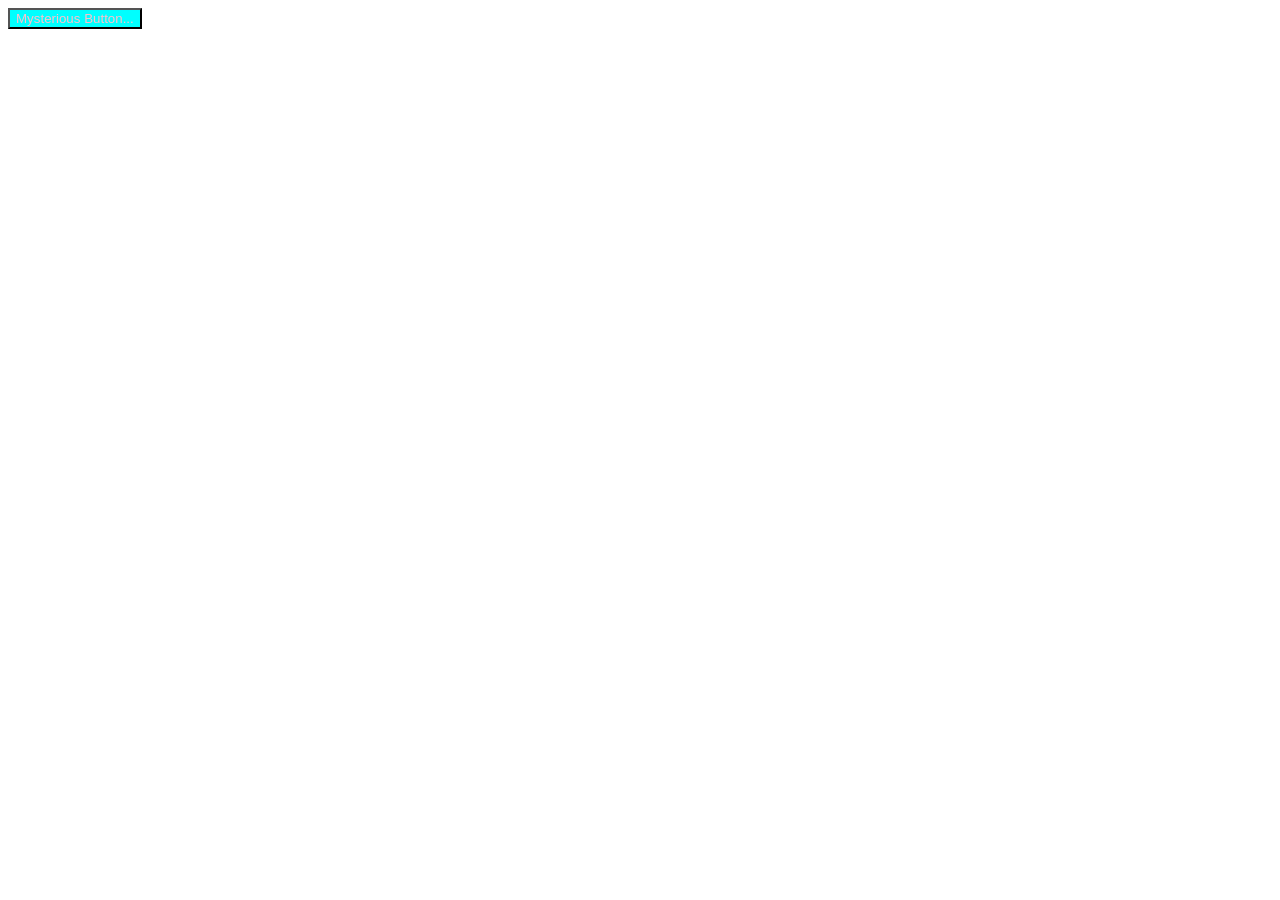
==== index.html @ 10b3039c "Stuff" ====
<!DOCTYPE html>
<head>
    <title>Fom477 -- A cute axolotl.</title>
    <link rel="stylesheet" href="_stylesheet/index.css">
</head>
<body>
    <button id="btn-redirect-wkzp">
        Mysterious Button...
    </button>
</body>
---- _stylesheet/index.css ----
#btn-redirect-wkzp
{
    background-color: aqua;
    color: pink;
}
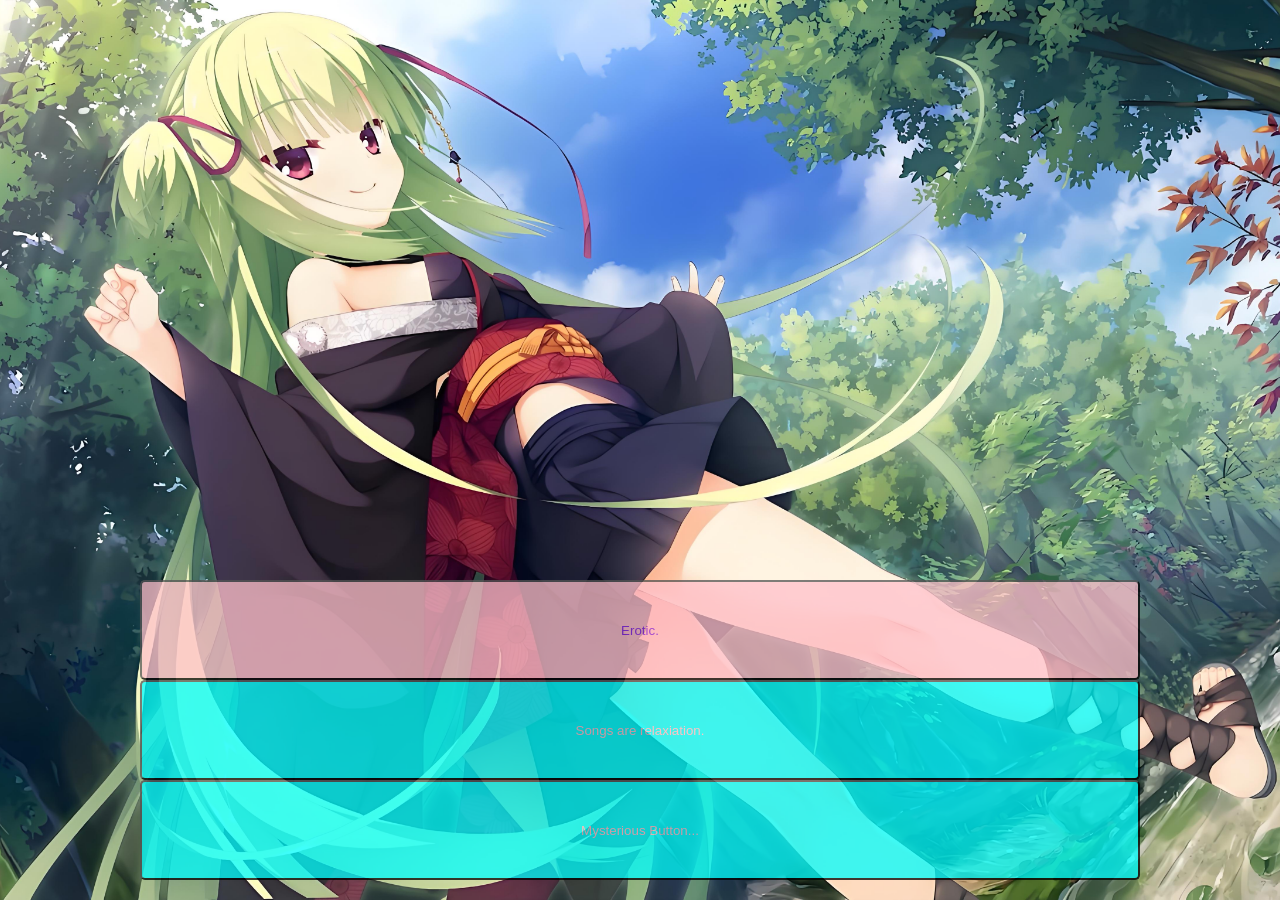
==== commit 44973b3f: "Stuff" ====
--- a/index.html
+++ b/index.html
@@ -1,10 +1,20 @@
 <!DOCTYPE html>
 <head>
     <title>Fom477 -- A cute axolotl.</title>
-    <link rel="stylesheet" href="_stylesheet/index.css">
+    <link rel="stylesheet" href="./_stylesheet/index.css">
 </head>
 <body>
-    <button id="btn-redirect-wkzp">
+    <div class="box" id="functionalities">
+    <form>
+    <button id="btn-redirect-erot" type="submit" formaction="./fun/c2ukneroticig3figu_private.html" formmethod="post">
+        Erotic.
+    </button>    
+    <button id="btn-redirect-song" type="submit" formaction="./fun/b1uknsngrcd2song_private.html" formmethod="post">
+        Songs are relaxiation.
+    </button>
+    <button id="btn-redirect-wkzp" type="submit" formaction="./fun/a0uknzpwkpg1schl_private.html" formmethod="post">
         Mysterious Button...
     </button>
+    </form>
+    </div>
 </body>
--- a/_stylesheet/index.css
+++ b/_stylesheet/index.css
@@ -1,5 +1,54 @@
+#btn-redirect-erot
+{
+    background-color: pink;
+    color: blueviolet;
+    touch-action: pinch-zoom;
+    width: 1000px;
+    height: 100px;
+    y: 10px;
+    border-radius: 5px;
+}
+
+#btn-redirect-song
+{
+    background-color: aqua;
+    color: pink;
+    touch-action: pinch-zoom;
+    width: 1000px;
+    height: 100px;
+    y: 110px;
+    border-radius: 5px;
+}
+
 #btn-redirect-wkzp
 {
     background-color: aqua;
     color: pink;
+    touch-action: pinch-zoom;
+    width: 1000px;
+    height: 100px;
+    y: 210px;
+    border-radius: 5px;
+}
+
+#functionalities
+{
+    position: absolute;
+    width: 1000px;
+    height: 230px;
+    border-radius: 8px;
+    opacity: 0.75;
+    bottom: 10%;
+    left: 50%;
+    transform: translateX(-50%);
+}
+
+body
+{
+    background-image: 
+        url("../res/bg3.jpg");
+    background-repeat: no-repeat;
+    background-size: cover;
+    background-position: center;
+    background-attachment: fixed;
 }
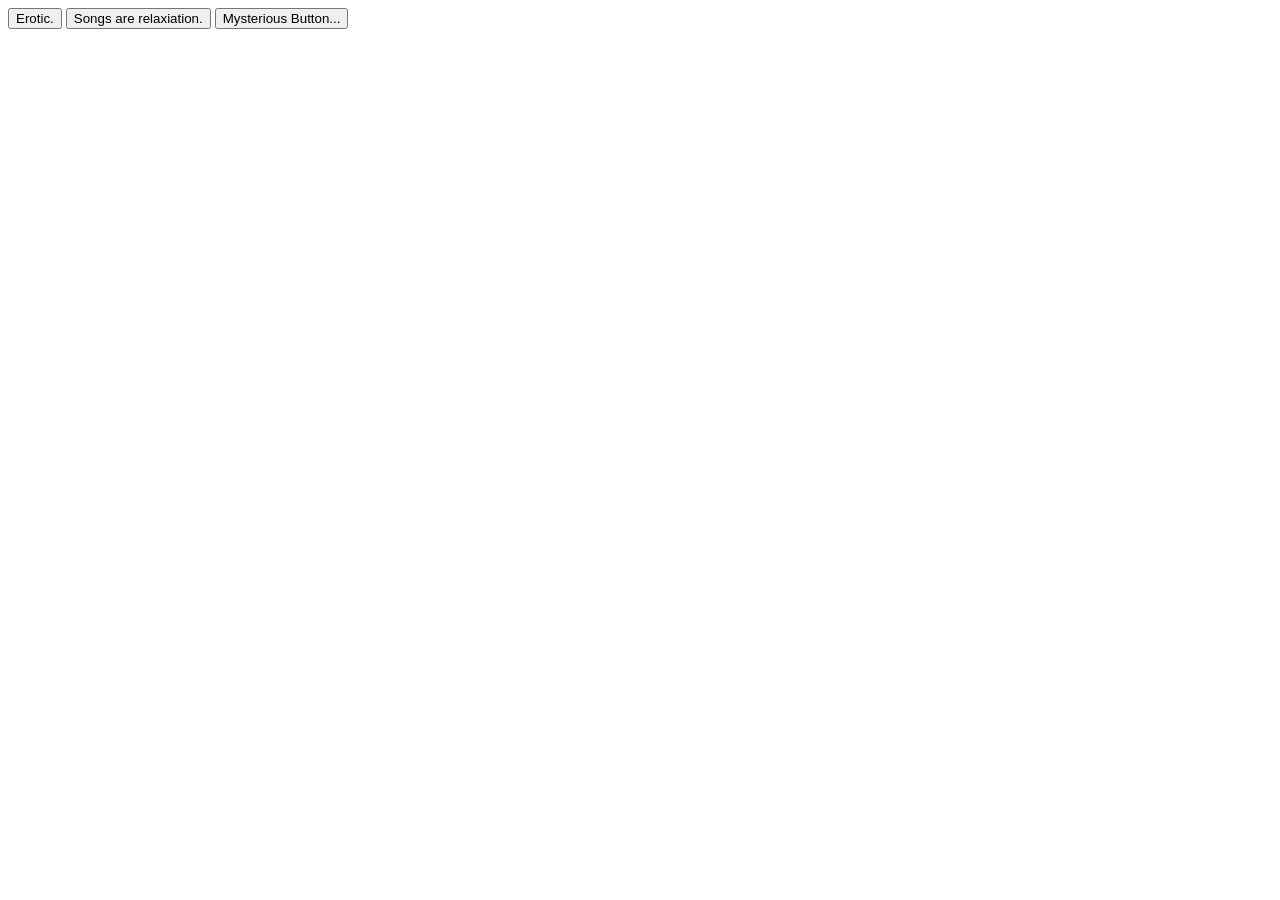
==== commit 1856679e: "Stuff" ====
--- a/index.html
+++ b/index.html
@@ -1,18 +1,18 @@
 <!DOCTYPE html>
 <head>
     <title>Fom477 -- A cute axolotl.</title>
-    <link rel="stylesheet" href="./_stylesheet/index.css">
+    <link rel="stylesheet" href="https://fom477.fomdev.com/_stylesheet/index.css">
 </head>
 <body>
     <div class="box" id="functionalities">
     <form>
-    <button id="btn-redirect-erot" type="submit" formaction="./fun/c2ukneroticig3figu_private.html" formmethod="post">
+    <button id="btn-redirect-erot" type="submit" formaction="https://fom477.fomdev.com/fun/c2ukneroticig3figu_private.html" formmethod="post">
         Erotic.
     </button>    
-    <button id="btn-redirect-song" type="submit" formaction="./fun/b1uknsngrcd2song_private.html" formmethod="post">
+    <button id="btn-redirect-song" type="submit" formaction="https://fom477.fomdev.com/fun/b1uknsngrcd2song_private.html" formmethod="post">
         Songs are relaxiation.
     </button>
-    <button id="btn-redirect-wkzp" type="submit" formaction="./fun/a0uknzpwkpg1schl_private.html" formmethod="post">
+    <button id="btn-redirect-wkzp" type="submit" formaction="https://fom477.fomdev.com/fun/a0uknzpwkpg1schl_private.html" formmethod="post">
         Mysterious Button...
     </button>
     </form>
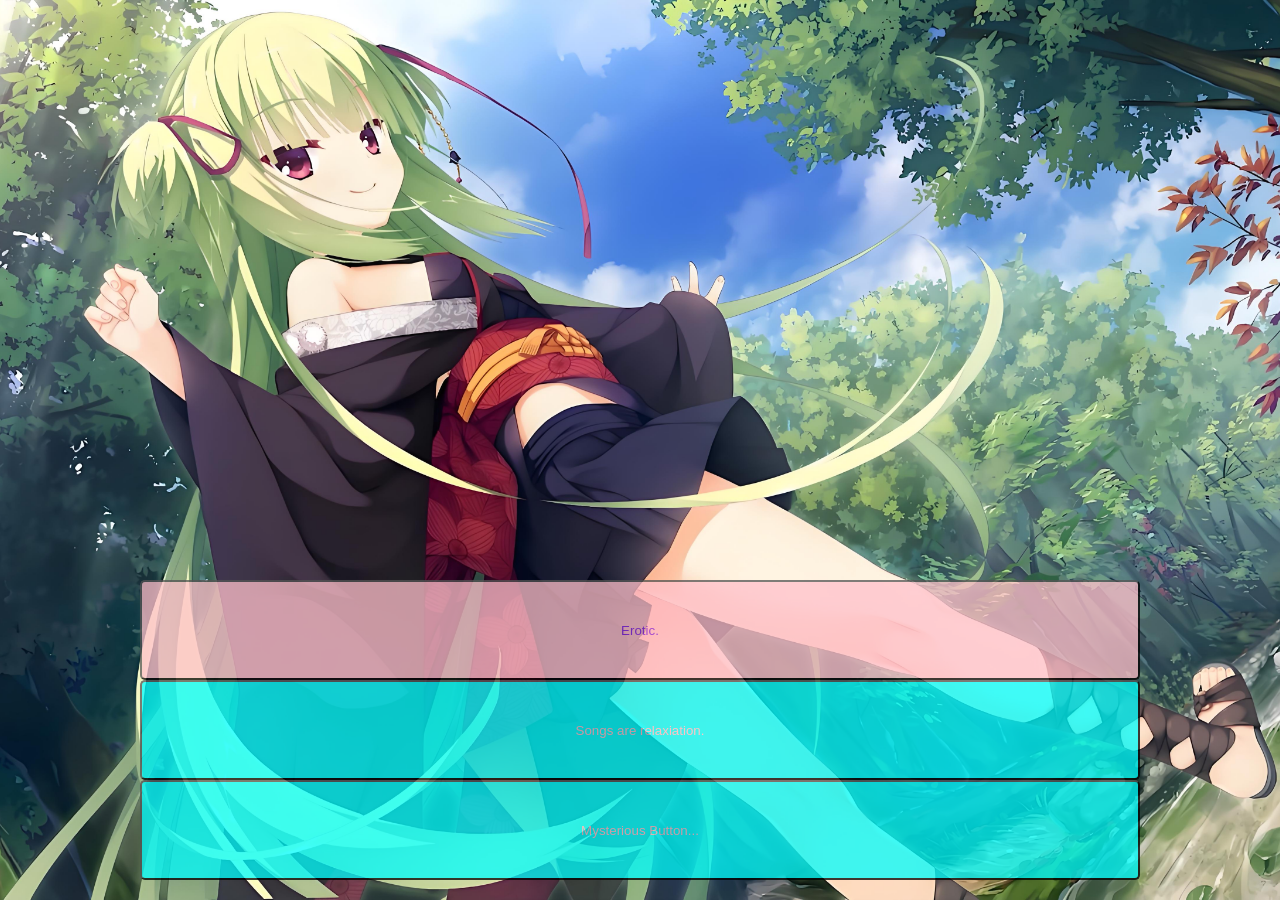
==== commit e785b0f9: "Stuff" ====
--- a/index.html
+++ b/index.html
@@ -1,18 +1,18 @@
 <!DOCTYPE html>
 <head>
     <title>Fom477 -- A cute axolotl.</title>
-    <link rel="stylesheet" href="https://fom477.fomdev.com/_stylesheet/index.css">
+    <link rel="stylesheet" href="_stylesheet/index.css">
 </head>
 <body>
     <div class="box" id="functionalities">
     <form>
-    <button id="btn-redirect-erot" type="submit" formaction="https://fom477.fomdev.com/fun/c2ukneroticig3figu_private.html" formmethod="post">
+    <button id="btn-redirect-erot" type="submit" formaction="c2ukneroticig3figu_private.html" formmethod="post">
         Erotic.
     </button>    
-    <button id="btn-redirect-song" type="submit" formaction="https://fom477.fomdev.com/fun/b1uknsngrcd2song_private.html" formmethod="post">
+    <button id="btn-redirect-song" type="submit" formaction="b1uknsngrcd2song_private.html" formmethod="post">
         Songs are relaxiation.
     </button>
-    <button id="btn-redirect-wkzp" type="submit" formaction="https://fom477.fomdev.com/fun/a0uknzpwkpg1schl_private.html" formmethod="post">
+    <button id="btn-redirect-wkzp" type="submit" formaction="a0uknzpwkpg1schl_private.html" formmethod="post">
         Mysterious Button...
     </button>
     </form>
--- a/_stylesheet/index.css
+++ b/_stylesheet/index.css
@@ -0,0 +1,54 @@
+#btn-redirect-erot
+{
+    background-color: pink;
+    color: blueviolet;
+    touch-action: pinch-zoom;
+    width: 1000px;
+    height: 100px;
+    y: 10px;
+    border-radius: 5px;
+}
+
+#btn-redirect-song
+{
+    background-color: aqua;
+    color: pink;
+    touch-action: pinch-zoom;
+    width: 1000px;
+    height: 100px;
+    y: 110px;
+    border-radius: 5px;
+}
+
+#btn-redirect-wkzp
+{
+    background-color: aqua;
+    color: pink;
+    touch-action: pinch-zoom;
+    width: 1000px;
+    height: 100px;
+    y: 210px;
+    border-radius: 5px;
+}
+
+#functionalities
+{
+    position: absolute;
+    width: 1000px;
+    height: 230px;
+    border-radius: 8px;
+    opacity: 0.75;
+    bottom: 10%;
+    left: 50%;
+    transform: translateX(-50%);
+}
+
+body
+{
+    background-image: 
+        url("res/bg3.jpg");
+    background-repeat: no-repeat;
+    background-size: cover;
+    background-position: center;
+    background-attachment: fixed;
+}
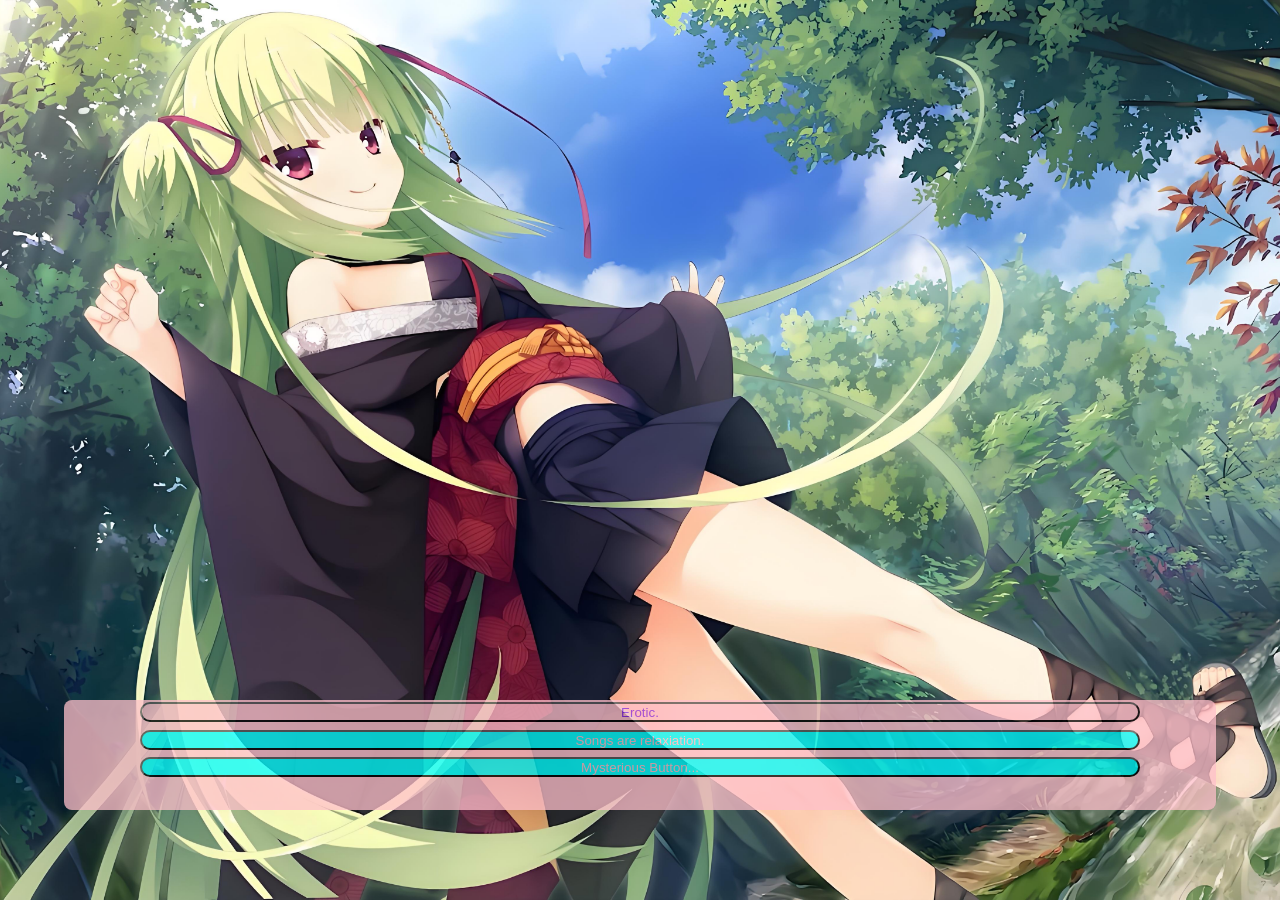
==== commit 87923646: "Stuff" ====
--- a/index.html
+++ b/index.html
@@ -1,18 +1,18 @@
 <!DOCTYPE html>
 <head>
     <title>Fom477 -- A cute axolotl.</title>
-    <link rel="stylesheet" href="_stylesheet/index.css">
+    <link rel="stylesheet" href="stylesheet/index.css">
 </head>
 <body>
     <div class="box" id="functionalities">
     <form>
-    <button id="btn-redirect-erot" type="submit" formaction="c2ukneroticig3figu_private.html" formmethod="post">
+    <button id="btn-redirect-erot" type="submit" formaction="c2ukneroticig3figu_private.html" formmethod="get">
         Erotic.
     </button>    
-    <button id="btn-redirect-song" type="submit" formaction="b1uknsngrcd2song_private.html" formmethod="post">
+    <button id="btn-redirect-song" type="submit" formaction="b1uknsngrcd2song_private.html" formmethod="get">
         Songs are relaxiation.
     </button>
-    <button id="btn-redirect-wkzp" type="submit" formaction="a0uknzpwkpg1schl_private.html" formmethod="post">
+    <button id="btn-redirect-wkzp" type="submit" formaction="a0uknzpwkpg1schl_private.html" formmethod="get">
         Mysterious Button...
     </button>
     </form>
--- a/stylesheet/index.css
+++ b/stylesheet/index.css
@@ -0,0 +1,67 @@
+#btn-redirect-erot
+{
+    background-color: pink;
+    color: blueviolet;
+    touch-action: pinch-zoom;
+    width: 1000px;
+    height: 20px;
+    position: absolute;
+    border-radius: 10px;
+    left: 50%;
+    bottom: 80%;
+    transform: translateX(-50%);
+}
+
+#btn-redirect-song
+{
+    background-color: aqua;
+    color: pink;
+    touch-action: pinch-zoom;
+    width: 1000px;
+    height: 20px;
+    position: absolute;
+    y: 60px;
+    border-radius: 10px;
+    left: 50%;
+    bottom: 55%;
+    transform: translateX(-50%);
+}
+
+#btn-redirect-wkzp
+{
+    background-color: aqua;
+    color: pink;
+    touch-action: pinch-zoom;
+    width: 1000px;
+    height: 20px;
+    position: absolute;
+    bottom: 25vw;
+    y: 110px;
+    border-radius: 10px;
+    left: 50%;
+    bottom: 30%;
+    transform: translateX(-50%);
+}
+
+#functionalities
+{
+    position: absolute;
+    width: 90vw;
+    height: 110px;
+    border-radius: 8px;
+    opacity: 0.75;
+    bottom: 10%;
+    left: 50%;
+    background-color: pink;
+    transform: translateX(-50%);
+}
+
+body
+{
+    background-image: 
+        url("res/bg3.jpg");
+    background-repeat: no-repeat;
+    background-size: cover;
+    background-position: center;
+    background-attachment: fixed;
+}
